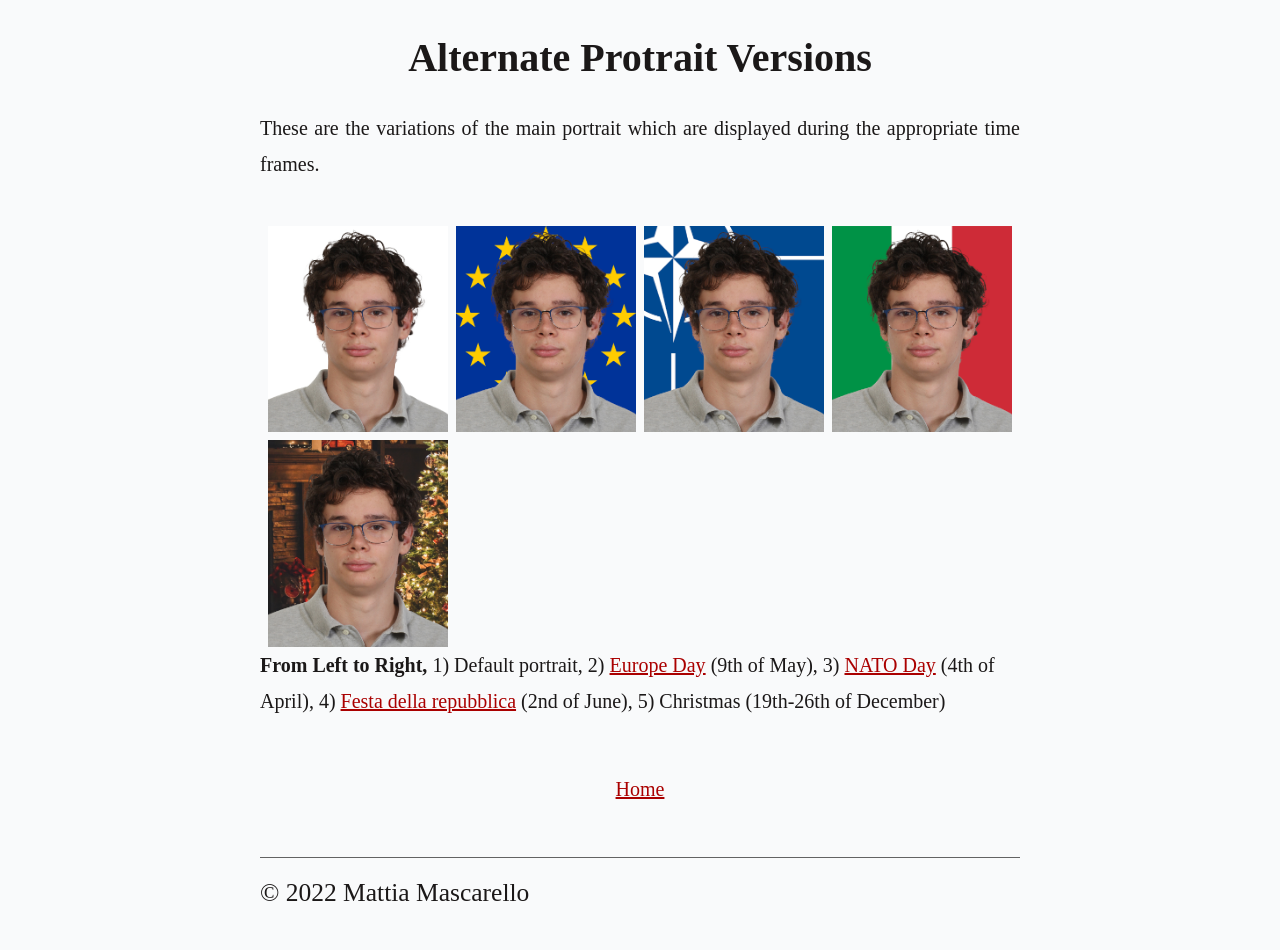
==== alternatePortraitVersions/index.html @ ab1c6e9e "Added alternate portraits, poems" ====
<!DOCTYPE html>
<html>

<head>
   <meta charset="utf-8">
   <link rel="stylesheet" href="../latex.css">
   <link rel="stylesheet" href="../style.css">
   <title>Alternate Portrait Versions</title>
   <meta name="robots" content="noindex,nofollow">
   <meta name="google-site-verification" content="DibIHTYcO0f2RAdscthaJh1g_-TNwN0vu6j25GT93kg" />
   <meta name="viewport" content="width=device-width, initial-scale=1.0" />
   <meta name="description" content="Mattia Mascarello's personal website" />
   <meta name="keywords" content="Mattia Mascarello, Liceo Cocito, Mordapp" />
   <meta property="og:title" content="Mattia Mascarello" />
   <meta property="og:url" content="https://matmasit.github.io/images" />
   <meta property="og:description" content="Mattia Mascarello's personal website" />
   <meta property="og:type" content="website" />
   <meta property="og:image" content="https://matmasit.github.io/images/portrait.jpg" />
   <!-- Google tag (gtag.js) -->
   <script async src="https://www.googletagmanager.com/gtag/js?id=G-6WNMM3QFPW"></script>
   <link rel="apple-touch-icon" sizes="180x180" href="../fav/apple-touch-icon.png">
   <link rel="icon" type="image/png" sizes="32x32" href="../fav/favicon-32x32.png">
   <link rel="icon" type="image/png" sizes="16x16" href="../fav/favicon-16x16.png">
   <link rel="manifest" href="../fav/site.webmanifest">
   <script>
      window.dataLayer = window.dataLayer || [];
      function gtag() { dataLayer.push(arguments); }
      gtag('js', new Date());

      gtag('config', 'G-6WNMM3QFPW');
   </script>
</head>

<body>
   <header>
      <h1>Alternate Protrait Versions</h1>
      <p>These are the variations of the main portrait which are displayed during the appropriate time frames.</p>
   </header>
   <br />
   <figure>
      <div class="row">
         <div class="column">
            <a href="../images/portrait.jpg" target="_blank"><img src="../images/portrait.jpg" loading="lazy"
                  alt="Default portrait" /></a>
         </div>
         <div class="column">
            <a href="../images/euportrait.png" target="_blank"> <img src="../images/euportrait.png" loading="lazy"
                  alt="Europe Day (9th of May) portrait" /></a>
         </div>
         <div class="column">
            <a href="../images/natoportrait.png" target="_blank"> <img src="../images/natoportrait.png" loading="lazy"
                  alt="NATO Day (4th of April)" /></a>
         </div>
         <div class="column">
            <a href="../images/itportrait.png" target="_blank"> <img src="../images/itportrait.png" loading="lazy"
                  alt="Festa della Repubblica (2nd of June)" /></a>
         </div>
         <div class="column">
            <a href="../images/xmasportrait.png" target="_blank"> <img src="../images/xmasportrait.png" loading="lazy"
                  alt="Christmas (19th-26th of December)" /></a>
         </div>

      </div>
      <figcaption>
         <div id="clockwise"><b>From Top to Bottom in lines, </b></div>
         <div id="topbottom"><b>From Top to Bottom,</b></div>
         <div id="leftright"><b>From Left to Right,</b></div>
         1) Default portrait, 2) <a
            href="https://european-union.europa.eu/principles-countries-history/symbols/europe-day_en"
            target="_blank">Europe Day</a> (9th of May), 3) <a href="https://en.wikipedia.org/wiki/NATO_Day">NATO
            Day</a> (4th of April), 4) <a href="https://en.wikipedia.org/wiki/Festa_della_Repubblica">Festa della
            repubblica</a> (2nd of June), 5) Christmas (19th-26th of December)
      </figcaption>
   </figure>
   <br />
   <p style="text-align: center;"> <a href="../">Home</a></p>
   <div class="footnotes">
      <p>
         &copy; 2022 Mattia Mascarello
      </p>
   </div>
   <script src="script.js"></script>
</body>

</html>
---- latex.css ----
/*!
 * LaTeX.css (https://latex.now.sh/)
 *
 * Source: https://github.com/vincentdoerig/latex-css
 * Licensed under MIT (https://github.com/vincentdoerig/latex-css/blob/master/LICENSE)
*/

@font-face {
    font-family: 'Latin Modern';
    font-style: normal;
    font-weight: normal;
    font-display: swap;
    src: url('./fonts/LM-regular.woff2') format('woff2'),
        url('./fonts/LM-regular.woff') format('woff'),
        url('./fonts/LM-regular.ttf') format('truetype');
}

@font-face {
    font-family: 'Latin Modern';
    font-style: italic;
    font-weight: normal;
    font-display: swap;
    src: url('./fonts/LM-italic.woff2') format('woff2'),
        url('./fonts/LM-italic.woff') format('woff'),
        url('./fonts/LM-italic.ttf') format('truetype');
}

@font-face {
    font-family: 'Latin Modern';
    font-style: normal;
    font-weight: bold;
    font-display: swap;
    src: url('./fonts/LM-bold.woff2') format('woff2'),
        url('./fonts/LM-bold.woff') format('woff'),
        url('./fonts/LM-bold.ttf') format('truetype');
}

@font-face {
    font-family: 'Latin Modern';
    font-style: italic;
    font-weight: bold;
    font-display: swap;
    src: url('./fonts/LM-bold-italic.woff2') format('woff2'),
        url('./fonts/LM-bold-italic.woff') format('woff'),
        url('./fonts/LM-bold-italic.ttf') format('truetype');
}

@font-face {
    font-family: 'Libertinus';
    font-style: normal;
    font-weight: normal;
    font-display: swap;
    src: url('./fonts/Libertinus-regular.woff2') format('woff2');
}

@font-face {
    font-family: 'Libertinus';
    font-style: italic;
    font-weight: normal;
    font-display: swap;
    src: url('./fonts/Libertinus-italic.woff2') format('woff2');
}

@font-face {
    font-family: 'Libertinus';
    font-style: normal;
    font-weight: bold;
    font-display: swap;
    src: url('./fonts/Libertinus-bold.woff2') format('woff2');
}

@font-face {
    font-family: 'Libertinus';
    font-style: italic;
    font-weight: bold;
    font-display: swap;
    src: url('./fonts/Libertinus-bold-italic.woff2') format('woff2');
}

@font-face {
    font-family: 'Libertinus';
    font-style: normal;
    font-weight: 600;
    font-display: swap;
    src: url('./fonts/Libertinus-semibold.woff2') format('woff2');
}

@font-face {
    font-family: 'Libertinus';
    font-style: italic;
    font-weight: 600;
    font-display: swap;
    src: url('./fonts/Libertinus-semibold-italic.woff2') format('woff2');
}

/* Box sizing rules */
*,
*::before,
*::after {
    box-sizing: border-box;
}

/* Remove default margin */
body,
h1,
h2,
h3,
h4,
p,
ul[class],
ol[class],
li,
figure,
figcaption,
dl,
dd {
    margin: 0;
}

/* Make default font-size 1rem and add smooth scrolling to anchors */
html {
    font-size: 1rem;
}

@media (prefers-reduced-motion: no-preference) {
    html {
        scroll-behavior: smooth;
    }
}

body.libertinus {
    font-family: 'Libertinus', Georgia, Cambria, 'Times New Roman', Times, serif;
}

body {
    font-family: 'Latin Modern', Georgia, Cambria, 'Times New Roman', Times, serif;
    line-height: 1.8;

    max-width: 80ch;
    min-height: 100vh;
    overflow-x: hidden;
    margin: 0 auto;
    padding: 2rem 1.25rem;

    counter-reset: theorem;
    counter-reset: definition;
    counter-reset: sidenote-counter;

    color: hsl(0, 5%, 10%);
    background-color: hsl(210, 20%, 98%);

    text-rendering: optimizeLegibility;
}

/* Justify and hyphenate all paragraphs */
p {
    text-align: justify;
    hyphens: auto;
    -webkit-hyphens: auto;
    -moz-hyphens: auto;
    margin-top: 1rem;
}

/* A elements that don't have a class get default styles */
a:not([class]) {
    text-decoration-skip-ink: auto;
}

/* Make links red */
a,
a:visited {
    color: #a00;
}

a:focus {
    outline-offset: 2px;
    outline: 2px solid hsl(220, 90%, 52%);
}

/* Make images easier to work with */
img {
    max-width: 100%;
    height: auto;
    display: block;
}

/* Inherit fonts for inputs and buttons */
input,
button,
textarea,
select {
    font: inherit;
}

/* Prevent textarea from overflowing */
textarea {
    width: 100%;
}

/* Natural flow and rhythm in articles by default */
article>*+* {
    margin-top: 1em;
}

/* Styles for inline code or code snippets */
code,
pre,
kbd {
    font-family: Menlo, Monaco, Consolas, 'Liberation Mono', 'Courier New',
        monospace;
    font-size: 85%;
}

pre {
    padding: 1rem 1.4rem;
    max-width: 100%;
    overflow: auto;
    border-radius: 4px;
    background: hsl(210, 28%, 93%);
}

pre code {
    font-size: 95%;
    position: relative;
}

kbd {
    background: hsl(210, 5%, 100%);
    border: 1px solid hsl(210, 5%, 70%);
    border-radius: 2px;
    padding: 2px 4px;
    font-size: 75%;
}

/* Better tables */
table {
    border-collapse: collapse;
    border-spacing: 0;
    width: auto;
    max-width: 100%;
    border-top: 2.27px solid black;
    border-bottom: 2.27px solid black;
    /* display: block; */
    overflow-x: auto;
    /* does not work because element is not block */
    /* white-space: nowrap; */
    counter-increment: caption;
}

/* add bottom border on column table headings  */
table tr>th[scope='col'] {
    border-bottom: 1.36px solid black;
}

/* add right border on row table headings  */
table tr>th[scope='row'] {
    border-right: 1.36px solid black;
}

table>tbody>tr:first-child>td,
table>tbody>tr:first-child>th {
    border-top: 1.36px solid black;
}

table>tbody>tr:last-child>td,
table>tbody>tr:last-child>th {
    border-bottom: 1.36px solid black;
}

th,
td {
    text-align: left;
    padding: 0.5rem;
    line-height: 1.1;
}

/* Table caption */
caption {
    text-align: left;
    font-size: 0.923em;
    /* border-bottom: 2pt solid #000; */
    padding: 0 0.25em 0.25em;
    width: 100%;
    margin-left: 0;
}

caption::before {
    content: 'Table ' counter(caption) '. ';
    font-weight: bold;
}

/* allow scroll on the x-axis */
.scroll-wrapper {
    overflow-x: auto;
}

/* if a table is wrapped in a scroll wrapper,
    the table cells shouldn't wrap */
.scroll-wrapper>table td {
    white-space: nowrap;
}

/* Center align the title */
h1:first-child {
    text-align: center;
}

/* Nested ordered list for ToC */
nav ol {
    counter-reset: item;
    padding-left: 2rem;
}

nav li {
    display: block;
}

nav li:before {
    content: counters(item, '.') ' ';
    counter-increment: item;
    padding-right: 0.85rem;
}

/* Center definitions (most useful for display equations) */
dl dd {
    text-align: center;
}

/* Theorem */
.theorem {
    counter-increment: theorem;
    display: block;
    margin: 12px 0;
    font-style: italic;
}

.theorem::before {
    content: 'Theorem ' counter(theorem) '. ';
    font-weight: bold;
    font-style: normal;
}

/* Lemma */
.lemma {
    counter-increment: theorem;
    display: block;
    margin: 12px 0;
    font-style: italic;
}

.lemma::before {
    content: 'Lemma ' counter(theorem) '. ';
    font-weight: bold;
    font-style: normal;
}

/* Proof */
.proof {
    display: block;
    margin: 12px 0;
    font-style: normal;
    position: relative;
}

.proof::before {
    content: 'Proof. ' attr(title);
    font-style: italic;
}

.proof:after {
    content: '◾️';
    position: absolute;
    right: -12px;
    bottom: -2px;
}

/* Definition */
.definition {
    counter-increment: definition;
    display: block;
    margin: 12px 0;
    font-style: normal;
}

.definition::before {
    content: 'Definition ' counter(definition) '. ';
    font-weight: bold;
    font-style: normal;
}

/* Center align author name, use small caps and add vertical spacing  */
.author {
    margin: 0.85rem 0;
    font-variant-caps: small-caps;
    text-align: center;
}

/* Sidenotes */

.sidenote {
    font-size: 0.8rem;
    float: right;
    clear: right;
    width: 18vw;
    margin-right: -20vw;
    margin-bottom: 1em;
}

.sidenote.left {
    float: left;
    margin-left: -20vw;
    margin-bottom: 1em;
}

/* (WIP) add border when a sidenote is clicked on */
.sidenote:target {
    border: hsl(55, 55%, 70%) 1.5px solid;
    padding: 0 .5rem;
    scroll-margin-block-start: 10rem;
}

/* sidenote counter */
.sidenote-number {
    counter-increment: sidenote-counter;
}

.sidenote-number::after,
.sidenote::before {
    position: relative;
    vertical-align: baseline;
}

/* add number in main content */
.sidenote-number::after {
    content: counter(sidenote-counter);
    font-size: 0.7rem;
    top: -0.5rem;
    left: 0.1rem;
}

/* add number in front of the sidenote */
.sidenote-number~.sidenote::before {
    content: counter(sidenote-counter) ' ';
    font-size: 0.7rem;
    top: -0.5rem;
}

label.sidenote-toggle:not(.sidenote-number) {
    display: none;
}

/* sidenotes inside blockquotes are indented more */
blockquote .sidenote {
    margin-right: -24vw;
    width: 18vw;
}


label.sidenote-toggle {
    display: inline;
    cursor: pointer;
}

input.sidenote-toggle {
    display: none;
}

@media (max-width: 1050px) {
    label.sidenote-toggle:not(.sidenote-number) {
        display: inline;
    }

    .sidenote {
        display: none;
    }

    .sidenote-toggle:checked+.sidenote {
        display: block;
        margin: 0.5rem 1.25rem 1rem 0.5rem;
        float: left;
        left: 1rem;
        clear: both;
        width: 95%;
    }

    /* tweak indentation of sidenote inside a blockquote */
    blockquote .sidenote {
        margin-right: -25vw;
        width: 16vw;
    }
}

/* Make footnote text smaller and left align it (looks bad with long URLs) */
.footnotes p {
    text-align: left;
    line-height: 1.5;
    font-size: 85%;
    margin-bottom: 0.4rem;
}

.footnotes {
    border-top: 1px solid hsl(0, 0%, 39%);
}

/* Center title and paragraph */
.abstract,
.abstract p {
    text-align: center;
    margin-top: 0;
}

.abstract {
    margin: 2.25rem 0;
}

.abstract>h2 {
    font-size: 1rem;
    margin-bottom: -0.2rem;
}

/* Format the LaTeX symbol correctly (a higher up, e lower) */
.latex span:nth-child(1) {
    text-transform: uppercase;
    font-size: 0.75em;
    vertical-align: 0.28em;
    margin-left: -0.48em;
    margin-right: -0.15em;
    line-height: 1ex;
}

.latex span:nth-child(2) {
    text-transform: uppercase;
    vertical-align: -0.5ex;
    margin-left: -0.1667em;
    margin-right: -0.125em;
    line-height: 1ex;
}

/* Heading typography */
h1 {
    font-size: 2.5rem;
    line-height: 3.25rem;
    margin-bottom: 1.625rem;
}

h2 {
    font-size: 1.7rem;
    line-height: 2rem;
    margin-top: 3rem;
}

h3 {
    font-size: 1.4rem;
    margin-top: 2.5rem;
}

h4 {
    font-size: 1.2rem;
    margin-top: 2rem;
}

h5 {
    font-size: 1rem;
    margin-top: 1.8rem;
}

h6 {
    font-size: 1rem;
    font-style: italic;
    font-weight: normal;
    margin-top: 2.5rem;
}

h3,
h4,
h5,
h6 {
    line-height: 1.625rem;
}

h1+h2 {
    margin-top: 1.625rem;
}

h2+h3,
h3+h4,
h4+h5 {
    margin-top: 0.8rem;
}

h5+h6 {
    margin-top: -0.8rem;
}

h2,
h3,
h4,
h5,
h6 {
    margin-bottom: 0.8rem;
}
---- style.css ----
.row {
    display: -ms-flexbox;
    /* IE10 */
    display: flex;
    -ms-flex-wrap: wrap;
    /* IE10 */
    flex-wrap: wrap;
    padding: 0 4px;
}

/* Create four equal columns that sits next to each other */
.column {
    -ms-flex: 25%;
    /* IE10 */
    flex: 25%;
    max-width: 25%;
    padding: 0 4px;
}

.column img {
    margin-top: 8px;
    vertical-align: middle;
    width: 100%;
}

#clockwise {
    display: none;
}

#topbottom {
    display: none;
}

#leftright {
    display: inline;
}

/* Responsive layout - makes a two column-layout instead of four columns */
@media screen and (max-width: 800px) {
    .column {
        -ms-flex: 50%;
        flex: 50%;
        max-width: 50%;
    }

    #clockwise {
        display: inline;
    }

    #topbottom {
        display: none;
    }

    #leftright {
        display: none;
    }
}

/* Responsive layout - makes the two columns stack on top of each other instead of next to each other */
@media screen and (max-width: 600px) {
    .column {
        -ms-flex: 100%;
        flex: 100%;
        max-width: 100%;
    }

    #clockwise {
        display: none;
    }

    #topbottom {
        display: inline;
    }

    #leftright {
        display: none;
    }
}

table {
    font-size: 30px;
}

td,
th {
    word-wrap: break-word;
    word-break: break-all;
}

.abstractTitle {
    font-size: 30px !important;
    margin-bottom: 20px !important;
}

body {
    font-size: 20px;
}

.footnotes {
    margin-top: 50px;
    font-size: 30px;
}


.bodyEuDay {
    background-color: #003399;
    color: gold;

}

.bodyEuDay a {
    color: #b8860b;

}


.bodyEuDay table {
    border-color: gold;

}

/*
.bodyRepublicDay table {
    border-image: linear-gradient(166deg, rgba(0, 147, 68, 1) 0%, rgba(0, 147, 68, 1) 33%, rgba(255, 255, 255, 1) 33%, rgba(255, 255, 255, 1) 67%, rgba(207, 39, 52, 1) 67%, rgba(207, 39, 52, 1) 100%);

}*/

.bodyRepublicDay a {
    color: #003399;
}
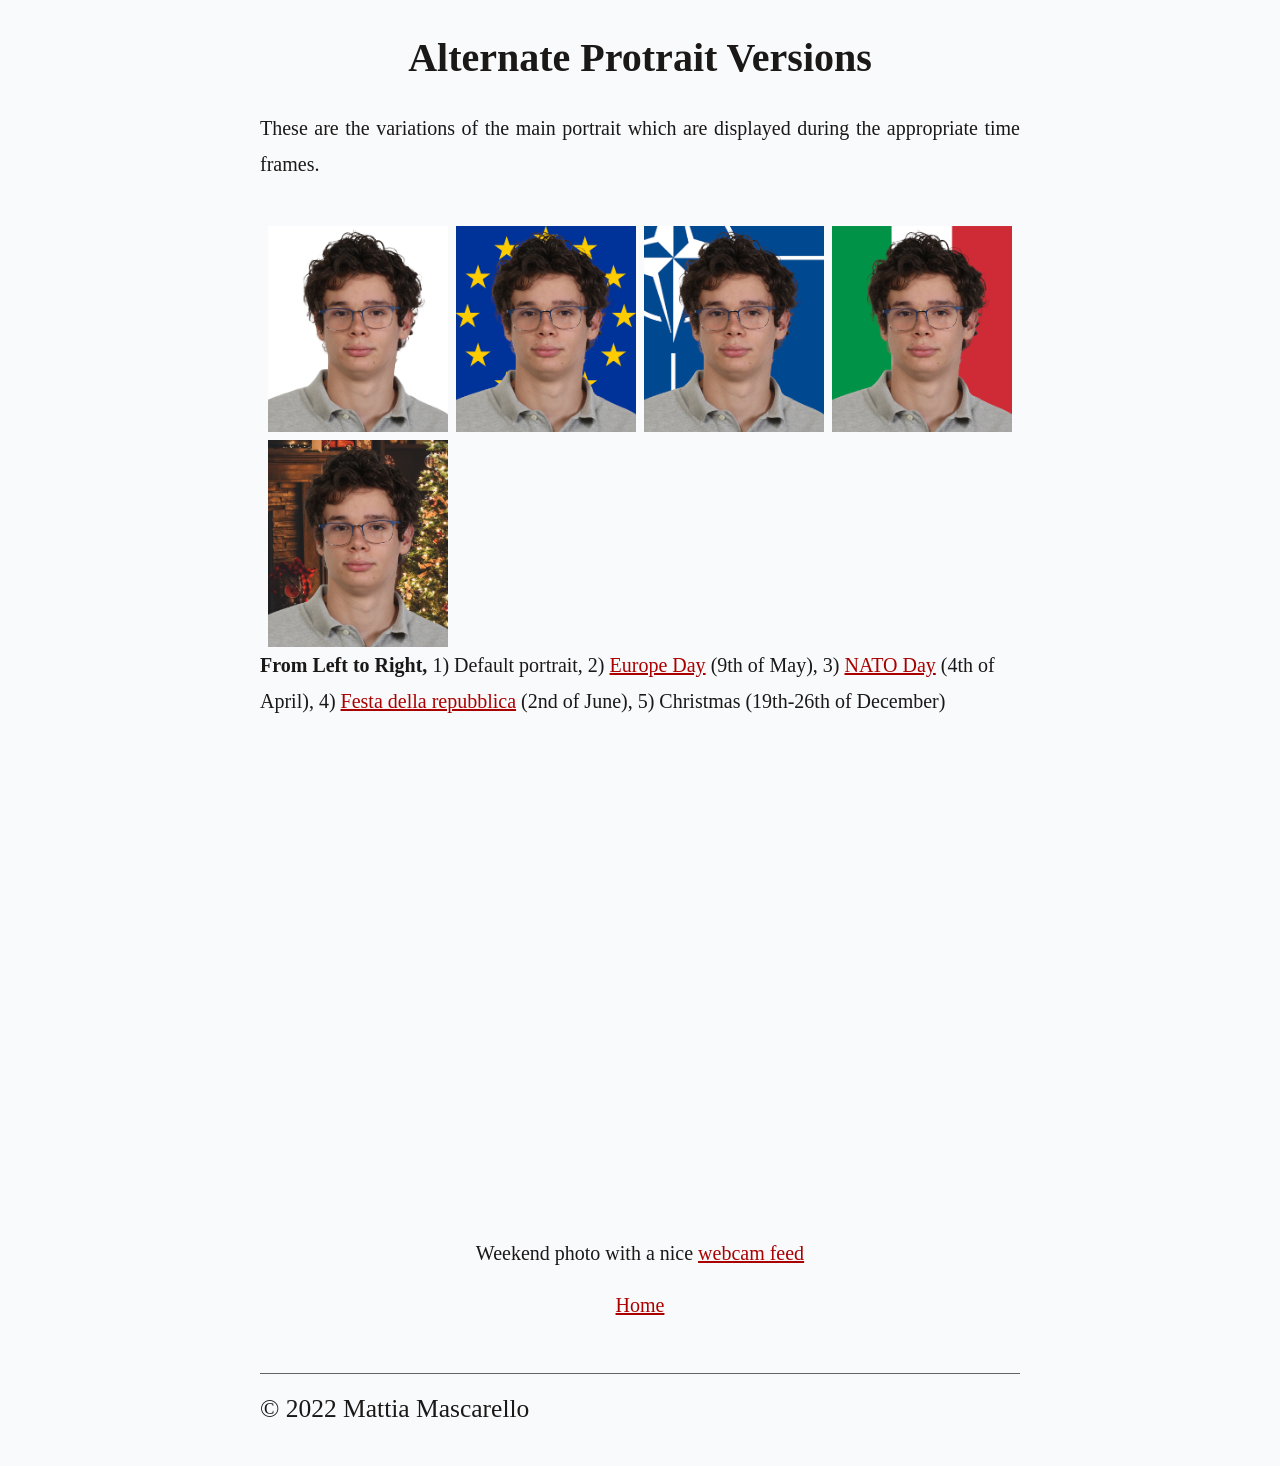
==== commit 7f9e7424: "Added weekend photo with webcam feed" ====
--- a/alternatePortraitVersions/index.html
+++ b/alternatePortraitVersions/index.html
@@ -73,6 +73,35 @@
       </figcaption>
    </figure>
    <br />
+
+   <center>
+      <figure>
+         <canvas width="409" height="469" id="matt"></canvas>
+         <figcaption>
+            Weekend photo with a nice <a href="http://parrocchiamoretta.altervista.org/webcam/" target="_blank">webcam feed</a>
+         </figcaption>
+      </figure>
+   </center>
+   <script>
+      var canvas = document.getElementById('matt'),
+         context = canvas.getContext('2d');
+
+      function drawCanvas() {
+
+         let moretta = new Image();
+         moretta.src = ' http://www.parrocchie.it/alba/moretta/CORSOLANGHE/FOTO.jpg';
+         moretta.onload = function () {
+            context.drawImage(moretta, -40, -30, 800, 450);
+            base_image = new Image();
+            base_image.src = '../images/portraittransparent.png';
+            base_image.onload = function () {
+               context.drawImage(base_image, 0, 0);
+            }
+         }
+
+      }
+      drawCanvas();
+   </script>
    <p style="text-align: center;"> <a href="../">Home</a></p>
    <div class="footnotes">
       <p>
--- a/style.css
+++ b/style.css
@@ -127,4 +127,8 @@
 
 .bodyRepublicDay a {
     color: #003399;
+}
+
+canvas#mattiafoto{
+    display: none;
 }
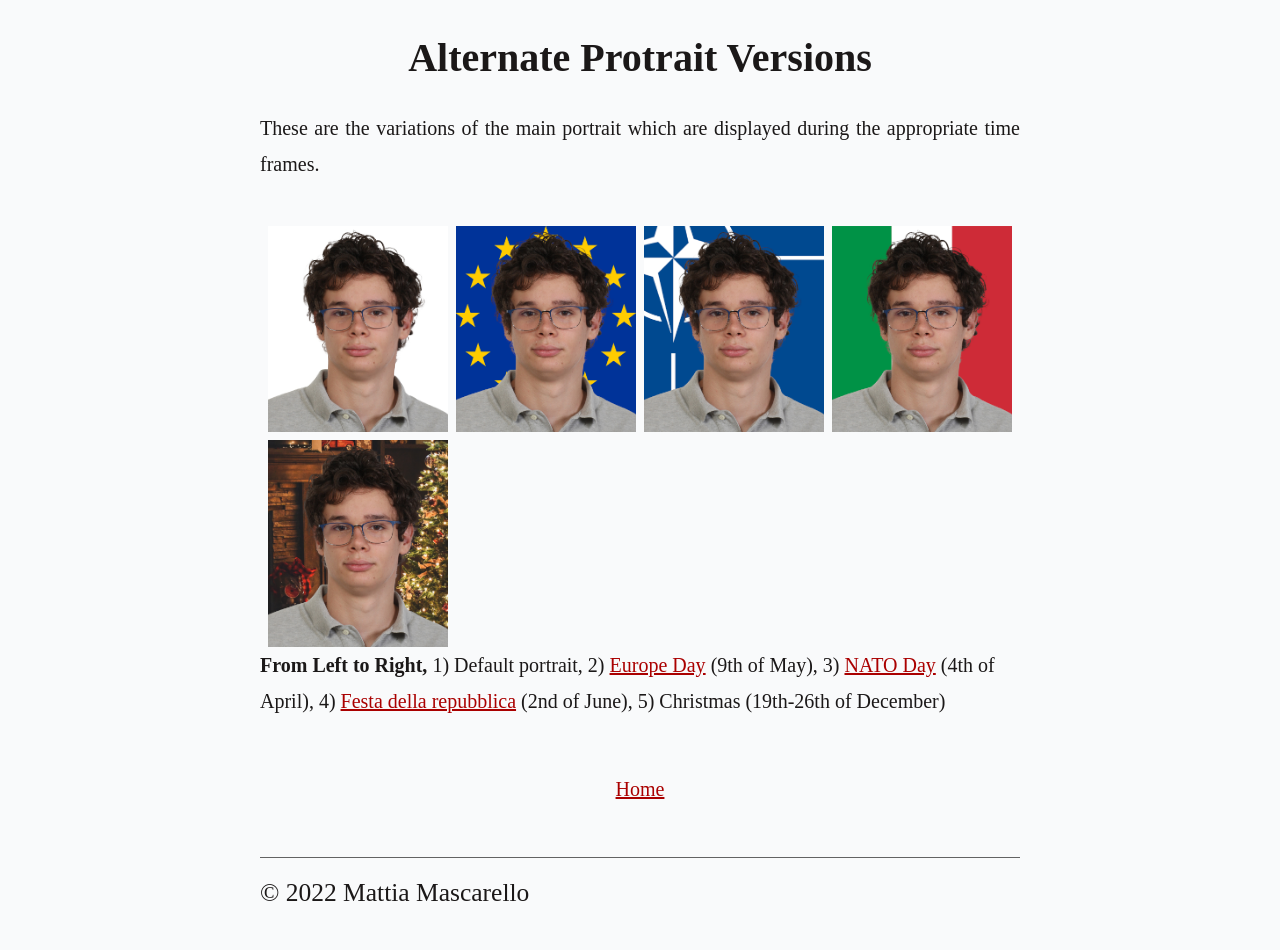
==== commit bb82dafa: "Revert "Added weekend photo with webcam feed" This reverts commit 7f9e7424a25eb5c504379edadb13ef39d6" ====
--- a/alternatePortraitVersions/index.html
+++ b/alternatePortraitVersions/index.html
@@ -73,35 +73,6 @@
       </figcaption>
    </figure>
    <br />
-
-   <center>
-      <figure>
-         <canvas width="409" height="469" id="matt"></canvas>
-         <figcaption>
-            Weekend photo with a nice <a href="http://parrocchiamoretta.altervista.org/webcam/" target="_blank">webcam feed</a>
-         </figcaption>
-      </figure>
-   </center>
-   <script>
-      var canvas = document.getElementById('matt'),
-         context = canvas.getContext('2d');
-
-      function drawCanvas() {
-
-         let moretta = new Image();
-         moretta.src = ' http://www.parrocchie.it/alba/moretta/CORSOLANGHE/FOTO.jpg';
-         moretta.onload = function () {
-            context.drawImage(moretta, -40, -30, 800, 450);
-            base_image = new Image();
-            base_image.src = '../images/portraittransparent.png';
-            base_image.onload = function () {
-               context.drawImage(base_image, 0, 0);
-            }
-         }
-
-      }
-      drawCanvas();
-   </script>
    <p style="text-align: center;"> <a href="../">Home</a></p>
    <div class="footnotes">
       <p>
--- a/style.css
+++ b/style.css
@@ -127,8 +127,4 @@
 
 .bodyRepublicDay a {
     color: #003399;
-}
-
-canvas#mattiafoto{
-    display: none;
 }
